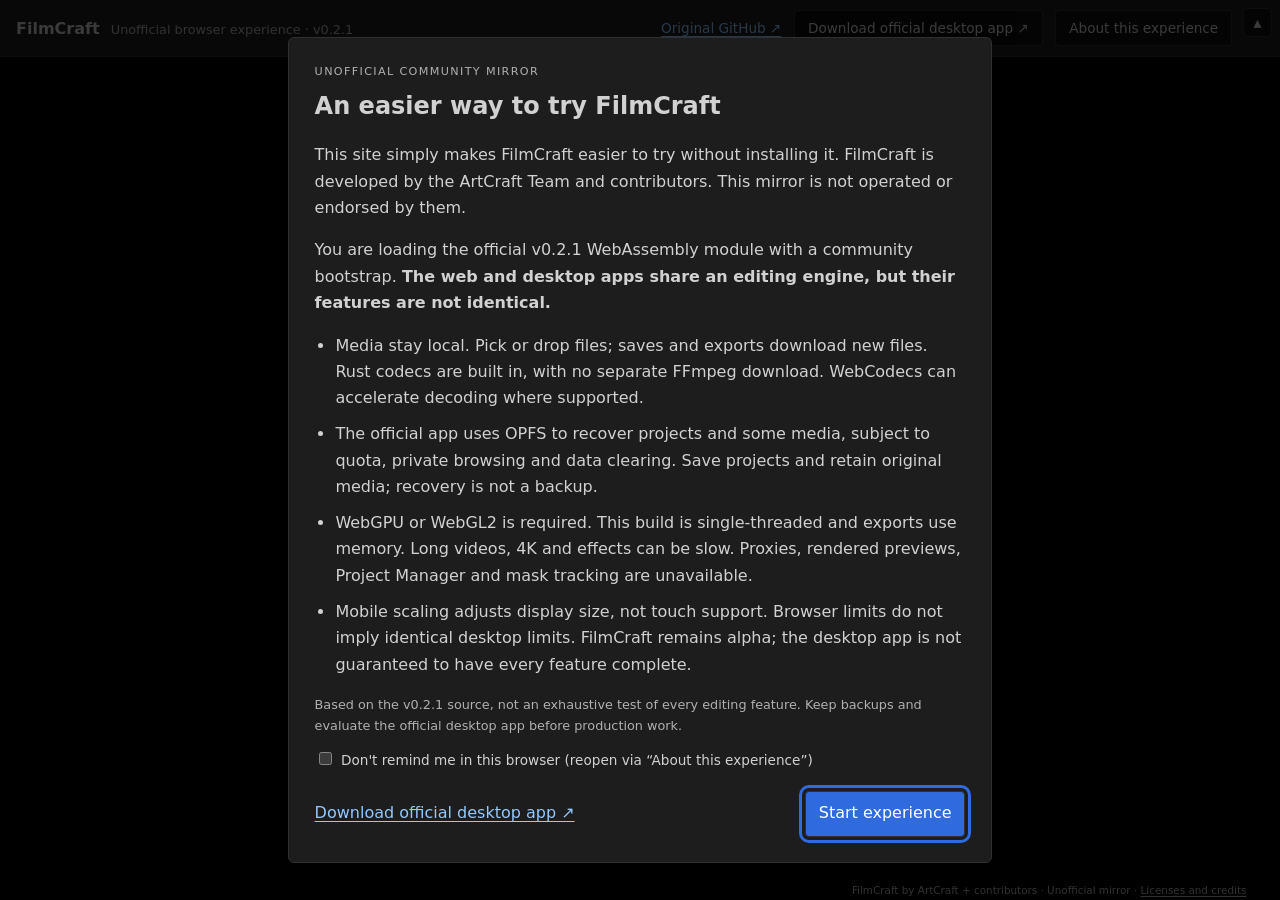
==== index.html @ c057381b "feat(hosting): bootstrap verified upstream modules without frames - Fetch pinned upstream Wasm durin" ====
<!doctype html>
<html lang="en">
<head>
  <meta charset="utf-8">
  <meta name="viewport" content="width=device-width, initial-scale=1">
  <meta name="description" content="An unofficial browser experience of FilmCraft using the official WebAssembly module with a community bootstrap. FilmCraft is made by the ArtCraft Team and contributors.">
  <title>FilmCraft · Unofficial browser experience</title>
  <link rel="stylesheet" href="./site.css">
  <script src="./delivery-config.js" defer></script>
  <script src="./site.js" defer></script>
  <link rel="icon" href="./app/favicon.png" type="image/png">
</head>
<body>
  <button id="toggle-toolbar" type="button" aria-controls="site-toolbar" aria-expanded="true" title="Collapse site toolbar">▴</button>
  <header class="toolbar" id="site-toolbar">
    <div class="identity"><strong>FilmCraft</strong><span data-i18n="badge">Unofficial browser experience · v0.2.1</span></div>
    <nav aria-label="Original project and site information" data-i18n-aria="navigation">
      <a href="https://github.com/storytold/filmcraft" target="_blank" rel="noopener noreferrer" data-i18n="source">Original GitHub ↗</a>
      <a class="download" href="https://github.com/storytold/filmcraft/releases/latest" target="_blank" rel="noopener noreferrer" data-i18n="download">Download official desktop app ↗</a>
      <button id="show-notice" type="button" data-i18n="notice">About this experience</button>
    </nav>
  </header>
  <main id="editor-container" aria-label="FilmCraft editor" data-i18n-aria="editor">
    <div id="mobile-controls">
      <label for="editor-scale" data-i18n="zoom">Editor zoom</label>
      <select id="editor-scale"><option value="auto" data-i18n="fit">Fit width</option><option value="0.5">50%</option><option value="0.75">75%</option><option value="1">100%</option></select>
      <output id="editor-scale-value" for="editor-scale"></output>
      <span class="note" data-i18n="rotate">Landscape works best</span>
    </div>
    <div id="editor-host"><p id="editor-placeholder" data-i18n="placeholder">Read the notice, then select “Start experience” to load the editor.</p></div>
    <section id="host-loading" hidden aria-live="polite" aria-label="Loading FilmCraft">
      <div class="loading-card">
        <h2 id="loading-title">Preparing FilmCraft…</h2>
        <progress id="loading-progress" max="100" aria-label="Application download progress"></progress>
        <p id="loading-detail">Preparing the download…</p>
        <p id="loading-time" class="note"></p>
        <p id="loading-note" class="note">The first download is large. Keep this tab open; later visits can use a local cache.</p>
        <div class="actions"><button id="retry-load" type="button" data-i18n="retry">Reload</button><a href="https://github.com/storytold/filmcraft/releases/latest" target="_blank" rel="noopener noreferrer" data-i18n="download">Download official desktop app ↗</a></div>
      </div>
    </section>
  </main>
  <footer><span data-i18n="credit">FilmCraft by ArtCraft + contributors · Unofficial mirror · </span><a href="./app/credits.html" target="_blank" rel="noopener" data-i18n="licenses">Licenses and credits</a></footer>
  <dialog id="notice" aria-labelledby="notice-title">
    <form method="dialog">
      <p class="eyebrow">UNOFFICIAL COMMUNITY MIRROR</p>
      <h1 id="notice-title" data-i18n="heading">An easier way to try FilmCraft</h1>
      <p data-i18n="purpose">This site simply makes FilmCraft easier to try without installing it. FilmCraft is developed by the ArtCraft Team and contributors. This mirror is not operated or endorsed by them.</p>
      <p><span data-i18n="build">You are loading the official v0.2.1 WebAssembly module with a community bootstrap. </span><strong data-i18n="parity">The web and desktop apps share an editing engine, but their features are not identical.</strong></p>
      <ul>
        <li data-i18n="files">Media stay local. Pick or drop files; saves and exports download new files. Rust codecs are built in, with no separate FFmpeg download. WebCodecs can accelerate decoding where supported.</li>
        <li data-i18n="persistence">The official app uses OPFS to recover projects and some media, subject to quota, private browsing and data clearing. Save projects and retain original media; recovery is not a backup.</li>
        <li data-i18n="performance">WebGPU or WebGL2 is required. This build is single-threaded and exports use memory. Long videos, 4K and effects can be slow. Proxies, rendered previews, Project Manager and mask tracking are unavailable.</li>
        <li data-i18n="alpha">Mobile scaling adjusts display size, not touch support. Browser limits do not imply identical desktop limits. FilmCraft remains alpha; the desktop app is not guaranteed to have every feature complete.</li>
      </ul>
      <p class="note" data-i18n="evidence">Based on the v0.2.1 source, not an exhaustive test of every editing feature. Keep backups and evaluate the official desktop app before production work.</p>
      <p id="storage-warning" class="note" hidden data-i18n="storage">Your browser blocks preference storage; this notice will return next visit.</p>
      <label class="remember"><input id="remember-notice" type="checkbox"><span data-i18n="remember">Don't remind me in this browser (reopen via “About this experience”)</span></label>
      <div class="actions"><a href="https://github.com/storytold/filmcraft/releases/latest" target="_blank" rel="noopener noreferrer" data-i18n="download">Download official desktop app ↗</a><button id="start-editor" value="continue" autofocus data-i18n="start">Start experience</button></div>
    </form>
  </dialog>
  <noscript>This experience requires JavaScript and WebAssembly. You can also <a href="https://github.com/storytold/filmcraft/releases/latest">download the official desktop app</a>.</noscript>
</body>
</html>
---- site.css ----
/* FilmCraft v0.2.1 default Dark tokens from crates/ui-egui/src/theme.rs. */
:root { --chrome: #1d1d1d; --dock: #303030; --canvas: #000000; --field: #0e0e0e; --border: #303030; --hover: #2c2c2c; --text: #d1d1d1; --muted: #b0b0b0; --accent: #2f6bdf; color-scheme: dark; font-family: system-ui, sans-serif; background: var(--chrome); color: var(--text); }
* { box-sizing: border-box; }
body { margin: 0; height: 100dvh; display: grid; grid-template-rows: auto minmax(0, 1fr); }
a { color: #91c8ff; text-underline-offset: .2em; }
button, .download { border: 1px solid var(--border); border-radius: 4px; padding: .55rem .8rem; background: var(--field); color: var(--text); font: inherit; cursor: pointer; text-decoration: none; }
button:hover, .download:hover { background: var(--hover); }
:focus-visible { outline: 3px solid var(--accent); outline-offset: 3px; }
.toolbar { display: flex; flex-wrap: wrap; align-items: center; justify-content: space-between; gap: .7rem; padding: .65rem 3rem .65rem 1rem; border-bottom: 1px solid var(--dock); }
.toolbar[hidden] { display: none; }
body.toolbar-collapsed { grid-template-rows: minmax(0, 1fr); }
#toggle-toolbar { position: absolute; top: .5rem; right: .5rem; z-index: 5; width: 1.8rem; height: 1.8rem; padding: 0; }
/* Keep the toggle in its own gutter; do not overlay editor controls. */
body.toolbar-collapsed main { margin-right: 1.8rem; }
body.toolbar-collapsed #toggle-toolbar { top: .2rem; right: .15rem; width: 1.5rem; height: 1.5rem; }
.identity { display: flex; flex-wrap: wrap; align-items: baseline; gap: .7rem; }
.identity span, footer, .note { color: var(--muted); font-size: .8rem; }
nav { display: flex; flex-wrap: wrap; align-items: center; gap: .8rem; font-size: .85rem; }
main { position: relative; min-height: 0; background: var(--canvas); }
#editor-host { position: relative; height: 100%; overflow: hidden; }
#mobile-controls { display: none; }
#editor-placeholder { padding: 2rem; text-align: center; }
#editor-surface { position: relative; width: 100%; height: 100%; }
#editor-surface canvas { position: absolute; inset: 0; width: 100%; height: 100%; display: block; outline: none; }
footer { position: absolute; right: 2.1rem; bottom: .15rem; z-index: 4; max-width: 65vw; padding: 0; color: var(--muted); font-size: .65rem; line-height: 1.3; text-align: right; pointer-events: none; }
footer a { color: inherit; pointer-events: auto; }
dialog { width: min(44rem, calc(100% - 2rem)); max-height: calc(100dvh - 2rem); padding: 1.6rem; border: 1px solid var(--border); border-radius: 6px; background: var(--chrome); color: var(--text); line-height: 1.65; }
dialog::backdrop { background: rgb(0 0 0 / .72); }
h1 { font-size: 1.5rem; margin: .3rem 0 1rem; }
.eyebrow { color: var(--muted); font-size: .7rem; letter-spacing: .12em; margin: 0; }
ul { padding-left: 1.3rem; }
li + li { margin-top: .6rem; }
.remember { display: flex; align-items: baseline; gap: .4rem; font-size: .85rem; }
.actions { display: flex; flex-wrap: wrap; justify-content: space-between; align-items: center; gap: 1rem; margin-top: 1.2rem; }
#start-editor { background: var(--accent); color: white; }
#host-loading:not([hidden]) { position: absolute; inset: 0; display: grid; place-items: center; padding: 1rem; background: var(--canvas); }
.loading-card { width: min(32rem, 100%); line-height: 1.6; }
.loading-card h2 { font-size: 1.2rem; }
progress { width: 100%; height: .8rem; accent-color: var(--accent); }
#loading-detail { font-variant-numeric: tabular-nums; }
@media (max-width: 600px) { .toolbar { padding: .5rem 2.8rem .5rem .5rem; } nav { gap: .5rem; } dialog { padding: 1rem; } footer { max-width: 80vw; font-size: .55rem; } }
@media (max-width: 900px) {
  body.toolbar-collapsed main { margin-right: 0; }
  main { --mobile-controls-height: 2.25rem; overflow: hidden; }
  #mobile-controls { position: absolute; inset: 0 0 auto; height: var(--mobile-controls-height); display: flex; align-items: center; gap: .4rem; padding: .2rem 2.5rem .2rem .4rem; background: var(--chrome); font-size: .75rem; white-space: nowrap; }
  #mobile-controls select { min-height: 1.75rem; font: inherit; color: var(--text); background: var(--field); border: 1px solid var(--border); border-radius: 4px; }
  #mobile-controls .note { font-size: .65rem; }
  #editor-host { position: absolute; inset: var(--mobile-controls-height) 0 0; height: auto; overflow: hidden; }
  #editor-surface { width: calc(100% / var(--editor-scale, 1)); height: calc(100% / var(--editor-scale, 1)); transform: scale(var(--editor-scale, 1)); transform-origin: top left; }
  body.toolbar-collapsed #toggle-toolbar { top: .35rem; right: .3rem; }
}
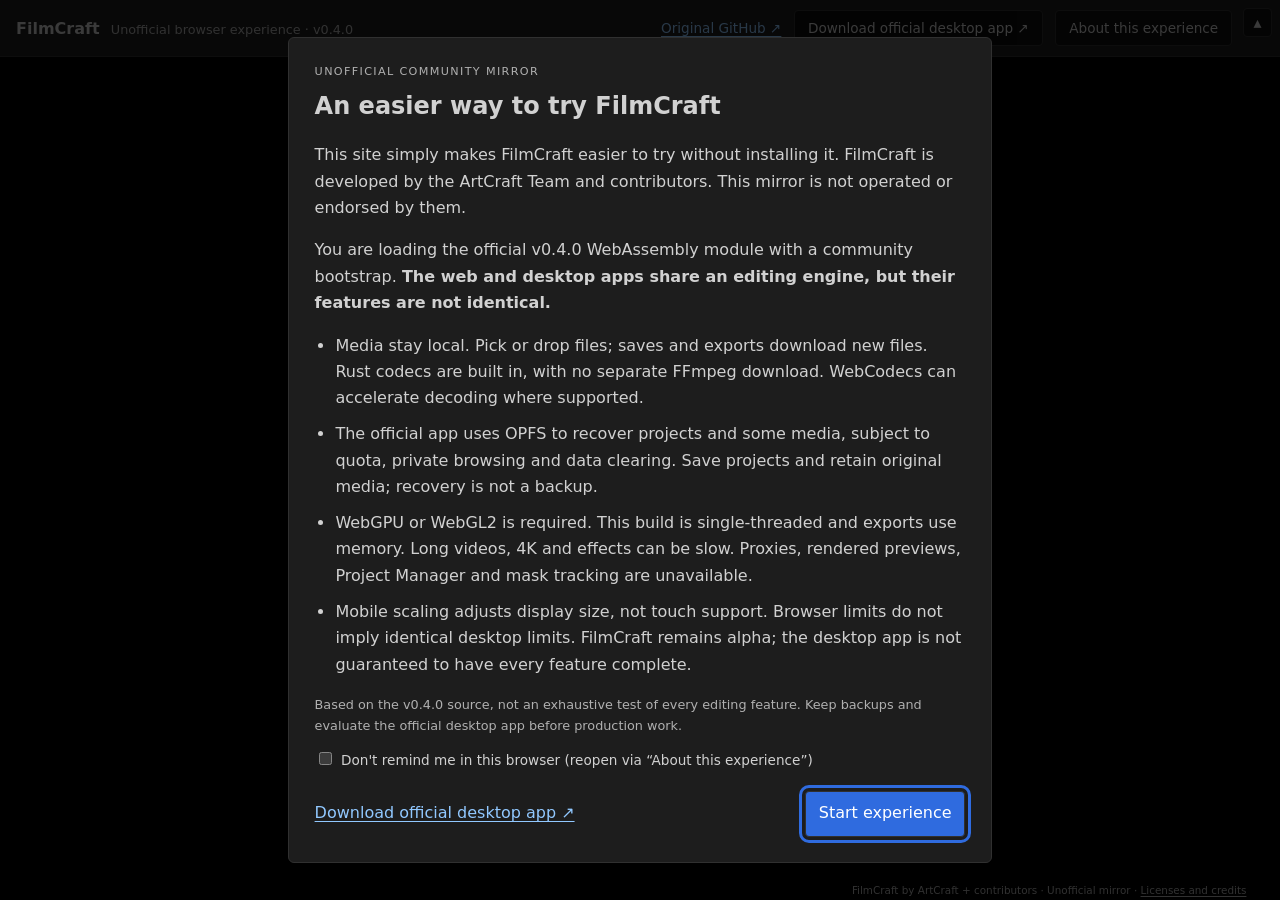
==== commit 31528d4e: "chore(upstream): update FilmCraft to v0.4.0" ====
--- a/index.html
+++ b/index.html
@@ -13,7 +13,7 @@
 <body>
   <button id="toggle-toolbar" type="button" aria-controls="site-toolbar" aria-expanded="true" title="Collapse site toolbar">▴</button>
   <header class="toolbar" id="site-toolbar">
-    <div class="identity"><strong>FilmCraft</strong><span data-i18n="badge">Unofficial browser experience · v0.2.1</span></div>
+    <div class="identity"><strong>FilmCraft</strong><span data-i18n="badge">Unofficial browser experience · v0.4.0</span></div>
     <nav aria-label="Original project and site information" data-i18n-aria="navigation">
       <a href="https://github.com/storytold/filmcraft" target="_blank" rel="noopener noreferrer" data-i18n="source">Original GitHub ↗</a>
       <a class="download" href="https://github.com/storytold/filmcraft/releases/latest" target="_blank" rel="noopener noreferrer" data-i18n="download">Download official desktop app ↗</a>
@@ -45,14 +45,14 @@
       <p class="eyebrow">UNOFFICIAL COMMUNITY MIRROR</p>
       <h1 id="notice-title" data-i18n="heading">An easier way to try FilmCraft</h1>
       <p data-i18n="purpose">This site simply makes FilmCraft easier to try without installing it. FilmCraft is developed by the ArtCraft Team and contributors. This mirror is not operated or endorsed by them.</p>
-      <p><span data-i18n="build">You are loading the official v0.2.1 WebAssembly module with a community bootstrap. </span><strong data-i18n="parity">The web and desktop apps share an editing engine, but their features are not identical.</strong></p>
+      <p><span data-i18n="build">You are loading the official v0.4.0 WebAssembly module with a community bootstrap. </span><strong data-i18n="parity">The web and desktop apps share an editing engine, but their features are not identical.</strong></p>
       <ul>
         <li data-i18n="files">Media stay local. Pick or drop files; saves and exports download new files. Rust codecs are built in, with no separate FFmpeg download. WebCodecs can accelerate decoding where supported.</li>
         <li data-i18n="persistence">The official app uses OPFS to recover projects and some media, subject to quota, private browsing and data clearing. Save projects and retain original media; recovery is not a backup.</li>
         <li data-i18n="performance">WebGPU or WebGL2 is required. This build is single-threaded and exports use memory. Long videos, 4K and effects can be slow. Proxies, rendered previews, Project Manager and mask tracking are unavailable.</li>
         <li data-i18n="alpha">Mobile scaling adjusts display size, not touch support. Browser limits do not imply identical desktop limits. FilmCraft remains alpha; the desktop app is not guaranteed to have every feature complete.</li>
       </ul>
-      <p class="note" data-i18n="evidence">Based on the v0.2.1 source, not an exhaustive test of every editing feature. Keep backups and evaluate the official desktop app before production work.</p>
+      <p class="note" data-i18n="evidence">Based on the v0.4.0 source, not an exhaustive test of every editing feature. Keep backups and evaluate the official desktop app before production work.</p>
       <p id="storage-warning" class="note" hidden data-i18n="storage">Your browser blocks preference storage; this notice will return next visit.</p>
       <label class="remember"><input id="remember-notice" type="checkbox"><span data-i18n="remember">Don't remind me in this browser (reopen via “About this experience”)</span></label>
       <div class="actions"><a href="https://github.com/storytold/filmcraft/releases/latest" target="_blank" rel="noopener noreferrer" data-i18n="download">Download official desktop app ↗</a><button id="start-editor" value="continue" autofocus data-i18n="start">Start experience</button></div>
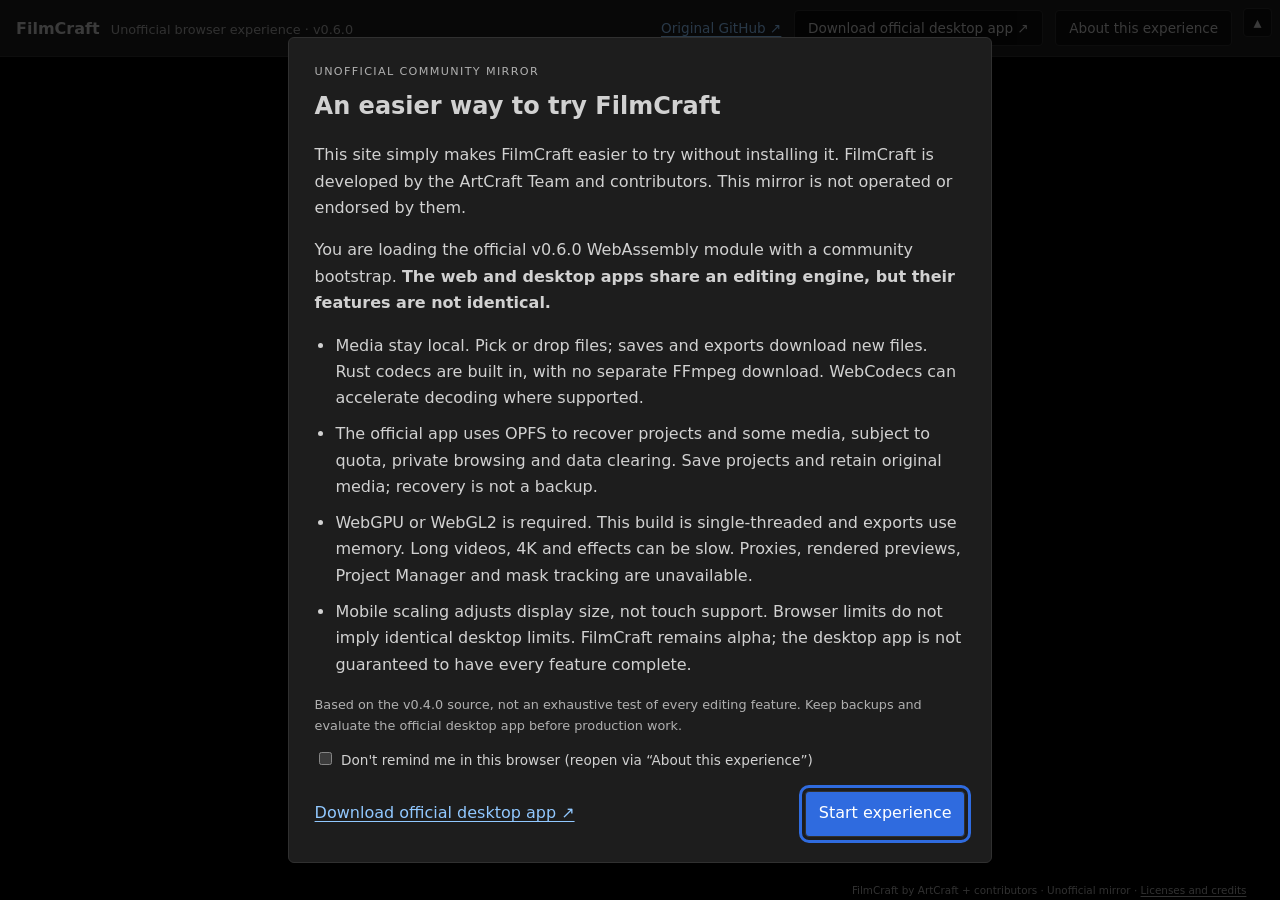
==== commit 4d89490e: "fix(host): align scaled input and update to v0.6.0 - Isolate editor coordinates in a same-origin ifr" ====
--- a/index.html
+++ b/index.html
@@ -13,7 +13,7 @@
 <body>
   <button id="toggle-toolbar" type="button" aria-controls="site-toolbar" aria-expanded="true" title="Collapse site toolbar">▴</button>
   <header class="toolbar" id="site-toolbar">
-    <div class="identity"><strong>FilmCraft</strong><span data-i18n="badge">Unofficial browser experience · v0.4.0</span></div>
+    <div class="identity"><strong>FilmCraft</strong><span data-i18n="badge">Unofficial browser experience · v0.6.0</span></div>
     <nav aria-label="Original project and site information" data-i18n-aria="navigation">
       <a href="https://github.com/storytold/filmcraft" target="_blank" rel="noopener noreferrer" data-i18n="source">Original GitHub ↗</a>
       <a class="download" href="https://github.com/storytold/filmcraft/releases/latest" target="_blank" rel="noopener noreferrer" data-i18n="download">Download official desktop app ↗</a>
@@ -45,7 +45,7 @@
       <p class="eyebrow">UNOFFICIAL COMMUNITY MIRROR</p>
       <h1 id="notice-title" data-i18n="heading">An easier way to try FilmCraft</h1>
       <p data-i18n="purpose">This site simply makes FilmCraft easier to try without installing it. FilmCraft is developed by the ArtCraft Team and contributors. This mirror is not operated or endorsed by them.</p>
-      <p><span data-i18n="build">You are loading the official v0.4.0 WebAssembly module with a community bootstrap. </span><strong data-i18n="parity">The web and desktop apps share an editing engine, but their features are not identical.</strong></p>
+      <p><span data-i18n="build">You are loading the official v0.6.0 WebAssembly module with a community bootstrap. </span><strong data-i18n="parity">The web and desktop apps share an editing engine, but their features are not identical.</strong></p>
       <ul>
         <li data-i18n="files">Media stay local. Pick or drop files; saves and exports download new files. Rust codecs are built in, with no separate FFmpeg download. WebCodecs can accelerate decoding where supported.</li>
         <li data-i18n="persistence">The official app uses OPFS to recover projects and some media, subject to quota, private browsing and data clearing. Save projects and retain original media; recovery is not a backup.</li>
--- a/site.css
+++ b/site.css
@@ -20,8 +20,7 @@
 #editor-host { position: relative; height: 100%; overflow: hidden; }
 #mobile-controls { display: none; }
 #editor-placeholder { padding: 2rem; text-align: center; }
-#editor-surface { position: relative; width: 100%; height: 100%; }
-#editor-surface canvas { position: absolute; inset: 0; width: 100%; height: 100%; display: block; outline: none; }
+#editor-surface { position: relative; width: 100%; height: 100%; display: block; border: 0; }
 footer { position: absolute; right: 2.1rem; bottom: .15rem; z-index: 4; max-width: 65vw; padding: 0; color: var(--muted); font-size: .65rem; line-height: 1.3; text-align: right; pointer-events: none; }
 footer a { color: inherit; pointer-events: auto; }
 dialog { width: min(44rem, calc(100% - 2rem)); max-height: calc(100dvh - 2rem); padding: 1.6rem; border: 1px solid var(--border); border-radius: 6px; background: var(--chrome); color: var(--text); line-height: 1.65; }
